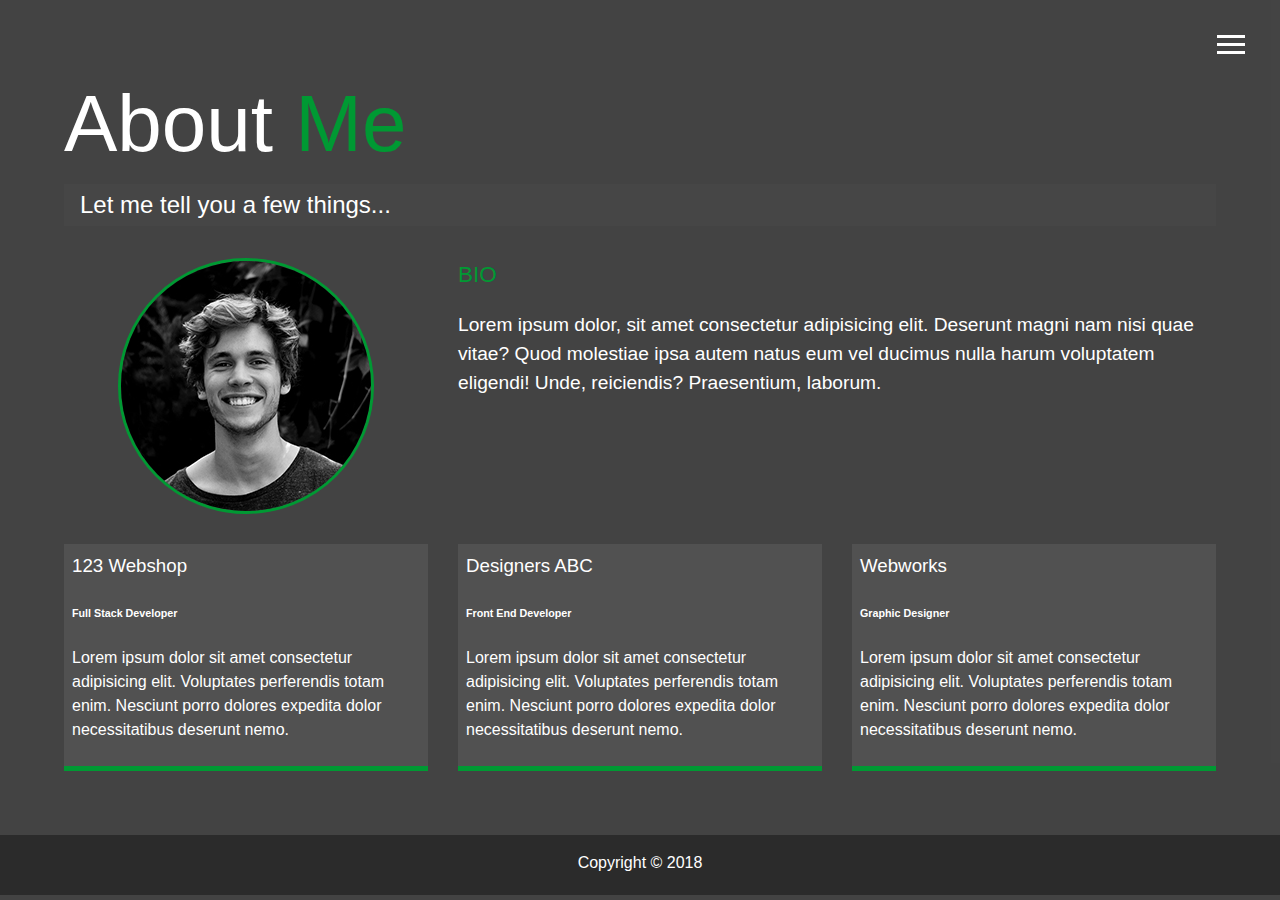
==== about.html @ 5fa17bba "New Commit" ====
<!DOCTYPE html>
<html lang="en">

<head>
  <meta charset="UTF-8">
  <meta name="viewport" content="width=device-width, initial-scale=1.0">
  <meta http-equiv="X-UA-Compatible" content="ie=edge">
  <link rel="stylesheet" href="https://use.fontawesome.com/releases/v5.2.0/css/all.css" integrity="sha384-hWVjflwFxL6sNzntih27bfxkr27PmbbK/iSvJ+a4+0owXq79v+lsFkW54bOGbiDQ"
    crossorigin="anonymous">

  <link rel="stylesheet" href="css/main.css">
  <title>About Me</title>
</head>

<body>
  <header>
    <div class="menu-btn">
      <div class="btn-line"></div>
      <div class="btn-line"></div>
      <div class="btn-line"></div>
    </div>

    <nav class="menu">
      <div class="menu-branding">
        <div class="portrait"></div>
      </div>
      <ul class="menu-nav">
        <li class="nav-item">
          <a href="index.html" class="nav-link">
            Home
          </a>
        </li>
        <li class="nav-item current">
          <a href="about.html" class="nav-link">
            About Me
          </a>
        </li>
        <li class="nav-item">
          <a href="work.html" class="nav-link">
            My Work
          </a>
        </li>
        <li class="nav-item">
          <a href="contact.html" class="nav-link">
            How To Reach Me
          </a>
        </li>
      </ul>
    </nav>
  </header>

  <main id="about">
    <h1 class="lg-heading">
      About
      <span class="text-secondary">Me</span>
    </h1>
    <h2 class="sm-heading">
      Let me tell you a few things...
    </h2>
    <div class="about-info">
      <img src="img/portrait.jpg" alt="John Doe" class="bio-image">

      <div class="bio">
        <h3 class="text-secondary">BIO</h3>
        <p>Lorem ipsum dolor, sit amet consectetur adipisicing elit. Deserunt magni nam nisi quae vitae? Quod molestiae ipsa
          autem natus eum vel ducimus nulla harum voluptatem eligendi! Unde, reiciendis? Praesentium, laborum.</p>
      </div>

      <div class="job job-1">
        <h3>123 Webshop</h3>
        <h6>Full Stack Developer</h6>
        <p>Lorem ipsum dolor sit amet consectetur adipisicing elit. Voluptates perferendis totam enim. Nesciunt porro dolores
          expedita dolor necessitatibus deserunt nemo.</p>
      </div>

      <div class="job job-2">
        <h3>Designers ABC</h3>
        <h6>Front End Developer</h6>
        <p>Lorem ipsum dolor sit amet consectetur adipisicing elit. Voluptates perferendis totam enim. Nesciunt porro dolores
          expedita dolor necessitatibus deserunt nemo.</p>
      </div>

      <div class="job job-3">
        <h3>Webworks</h3>
        <h6>Graphic Designer</h6>
        <p>Lorem ipsum dolor sit amet consectetur adipisicing elit. Voluptates perferendis totam enim. Nesciunt porro dolores
          expedita dolor necessitatibus deserunt nemo.</p>
      </div>
    </div>
  </main>

  <footer id="main-footer">
    Copyright &copy; 2018
  </footer>

  <script src="js/main.js"></script>
</body>

</html>
---- css/main.css ----
.menu-btn {
  position: absolute;
  z-index: 3;
  right: 35px;
  top: 35px;
  cursor: pointer;
  transition: all 0.5s ease-out; }
  .menu-btn .btn-line {
    width: 28px;
    height: 3px;
    margin: 0 0 5px 0;
    background: #fff;
    transition: all 0.5s ease-out; }
  .menu-btn.close {
    transform: rotate(180deg); }
    .menu-btn.close .btn-line:nth-child(1) {
      transform: rotate(45deg) translate(5px, 5px); }
    .menu-btn.close .btn-line:nth-child(2) {
      opacity: 0; }
    .menu-btn.close .btn-line:nth-child(3) {
      transform: rotate(-45deg) translate(7px, -6px); }

.menu {
  position: fixed;
  width: 100%;
  opacity: 0.9;
  top: 0;
  visibility: hidden; }
  .menu.show {
    visibility: visible; }
  .menu-branding, .menu-nav {
    display: flex;
    flex-flow: column wrap;
    align-items: center;
    justify-content: center;
    width: 50%;
    height: 100vh;
    float: left;
    overflow: hidden; }
  .menu-nav {
    padding: 0;
    margin: 0;
    background: black;
    opacity: 0.5;
    list-style: none;
    transform: translate3d(0, -100%, 0);
    transition: all 0.5s ease-out; }
    .menu-nav.show {
      transform: translate3d(0, 0, 0); }
  .menu-branding {
    background: #444;
    transform: translate3d(0, 100%, 0);
    transition: all 0.5s ease-out; }
    .menu-branding.show {
      transform: translate3d(0, 0, 0); }
    .menu-branding .portrait {
      width: 250px;
      height: 250px;
      background: url("../img/portrait.jpg");
      border-radius: 50%;
      border: solid 3px #009933; }
  .menu .nav-item {
    transform: translate3d(600px, 0, 0);
    transition: all 0.5s ease-out; }
    .menu .nav-item.show {
      transform: translate3d(0, 0, 0); }
    .menu .nav-item.current > a {
      color: #009933; }
  .menu .nav-link {
    display: inline-block;
    position: relative;
    font-size: 30px;
    text-transform: uppercase;
    padding: 0.5rem 0;
    font-weight: 300;
    color: #fff;
    text-decoration: none;
    transition: all 0.5s ease-out; }
    .menu .nav-link:hover {
      color: #009933; }

.nav-item:nth-child(1) {
  transition-delay: 0.2s; }

.nav-item:nth-child(2) {
  transition-delay: 0.4s; }

.nav-item:nth-child(3) {
  transition-delay: 0.6s; }

.nav-item:nth-child(4) {
  transition-delay: 0.8s; }

* {
  box-sizing: border-box; }

body {
  background: #444;
  color: #fff;
  height: 100%;
  margin: 0;
  font-family: 'Segoe UI', Tahoma, Geneva, Verdana, sans-serif;
  line-height: 1.5; }
  body#bg-img {
    background: url(../img/background.jpg);
    background-attachment: fixed;
    background-size: cover; }
  body:after {
    content: '';
    position: absolute;
    top: 0;
    right: 0;
    width: 100%;
    height: 100%;
    z-index: -1;
    background: rgba(68, 68, 68, 0.9); }

h1, h2, h3 {
  margin: 0;
  font-weight: 400; }
  h1.lg-heading, h2.lg-heading, h3.lg-heading {
    font-size: 5rem; }
  h1.sm-heading, h2.sm-heading, h3.sm-heading {
    margin-bottom: 2rem;
    padding: 0.2rem 1rem;
    background: rgba(73, 73, 73, 0.5); }

a {
  color: #2718fc;
  text-decoration: none; }

header {
  position: fixed;
  z-index: 2;
  width: 100%; }

.text-secondary {
  color: #009933; }

main {
  padding: 4rem;
  min-height: calc(100vh-60px); }
  main .icons {
    margin-top: 1rem; }
    main .icons a {
      padding: 0.4rem; }
      main .icons a:hover {
        color: #009933;
        transition: all 0.5s ease-out; }
  main#home {
    overflow: hidden; }
    main#home h1 {
      margin-top: 20vh; }

.about-info {
  display: grid;
  grid-gap: 30px;
  grid-template-areas: 'bioimage bio bio' 'job1 job2 job3';
  grid-template-columns: repeat(3, 1fr); }
  .about-info .bio-image {
    grid-area: bioimage;
    margin: auto;
    border-radius: 50%;
    border: #009933 3px solid; }
  .about-info .bio {
    grid-area: bio;
    font-size: 1.2rem; }
  .about-info .job-1 {
    grid-area: job1; }
  .about-info .job-2 {
    grid-area: job2; }
  .about-info .job-3 {
    grid-area: job3; }
  .about-info .job {
    background: #515151;
    padding: 0.5rem;
    border-bottom: #009933 5px solid; }

.projects {
  display: grid;
  grid-gap: 0.7rem;
  grid-template-columns: repeat(3, 1fr); }
  .projects img {
    width: 100%;
    border: 3px #fff solid; }
    .projects img:hover {
      opacity: 0.5;
      border-color: #009933;
      transition: all 0.5s ease-out; }

.boxes {
  display: flex;
  flex-wrap: wrap;
  justify-content: space-evenly;
  align-items: center;
  margin-top: 1rem; }
  .boxes div {
    font-size: 2rem;
    border: 3px #fff solid;
    padding: 1.5rem 2.5rem;
    margin-bottom: 3rem;
    transition: all 0.5s ease-out; }
    .boxes div:hover {
      padding: 0.5rem 1.5rem;
      background: #009933;
      color: #fff; }
      .boxes div:hover span {
        color: #fff; }

.btn, .btn-dark, .btn-light {
  display: block;
  padding: 0.5rem 1rem;
  border: 0;
  margin-bottom: 0.3rem; }
  .btn:hover, .btn-dark:hover, .btn-light:hover {
    background: #009933;
    color: #fff; }

.btn-dark {
  background: black;
  color: #fff; }

.btn-light {
  background: #c4c4c4;
  color: #333; }

#main-footer {
  text-align: center;
  padding: 1rem;
  background: #2b2b2b;
  color: #fff;
  height: 60px; }

@media screen and (min-width: 1171px) {
  .projects {
    grid-template-columns: repeat(4, 1fr); } }

@media screen and (min-width: 769px) and (max-width: 1170px) {
  .projects {
    grid-template-columns: repeat(3, 1fr); } }

@media screen and (max-width: 768px) {
  main {
    align-items: center;
    text-align: center; }
    main .lg-heading {
      line-height: 1;
      margin-bottom: 1rem; }
  ul.menu-nav,
  div.menu-branding {
    float: none;
    width: 100%;
    min-height: 0; }
    ul.menu-nav.show,
    div.menu-branding.show {
      transform: translate3d(0, 0, 0); }
  .menu-nav {
    height: 75vh;
    transform: translate3d(-100%, 0, 0);
    font-size: 24px; }
  .menu-branding {
    height: 25vh;
    transform: translate3d(100%, 0, 0); }
    .menu-branding .portrait {
      background: url("../img/portrait_small.jpg");
      width: 150px;
      height: 150px; }
  .about-info {
    grid-template-areas: 'bioimage' 'bio' 'job1' 'job2' 'job3';
    grid-template-columns: 1fr; }
  .projects {
    grid-template-columns: repeat(2, 1fr); } }

@media screen and (max-width: 500px) {
  main {
    padding: 2rem; }
    main #home h1 {
      margin-top: 10vh; }
    main .lg-heading {
      margin-top: 1rem;
      font-size: 5rem; }
  .projects {
    grid-template-columns: 1fr; } }
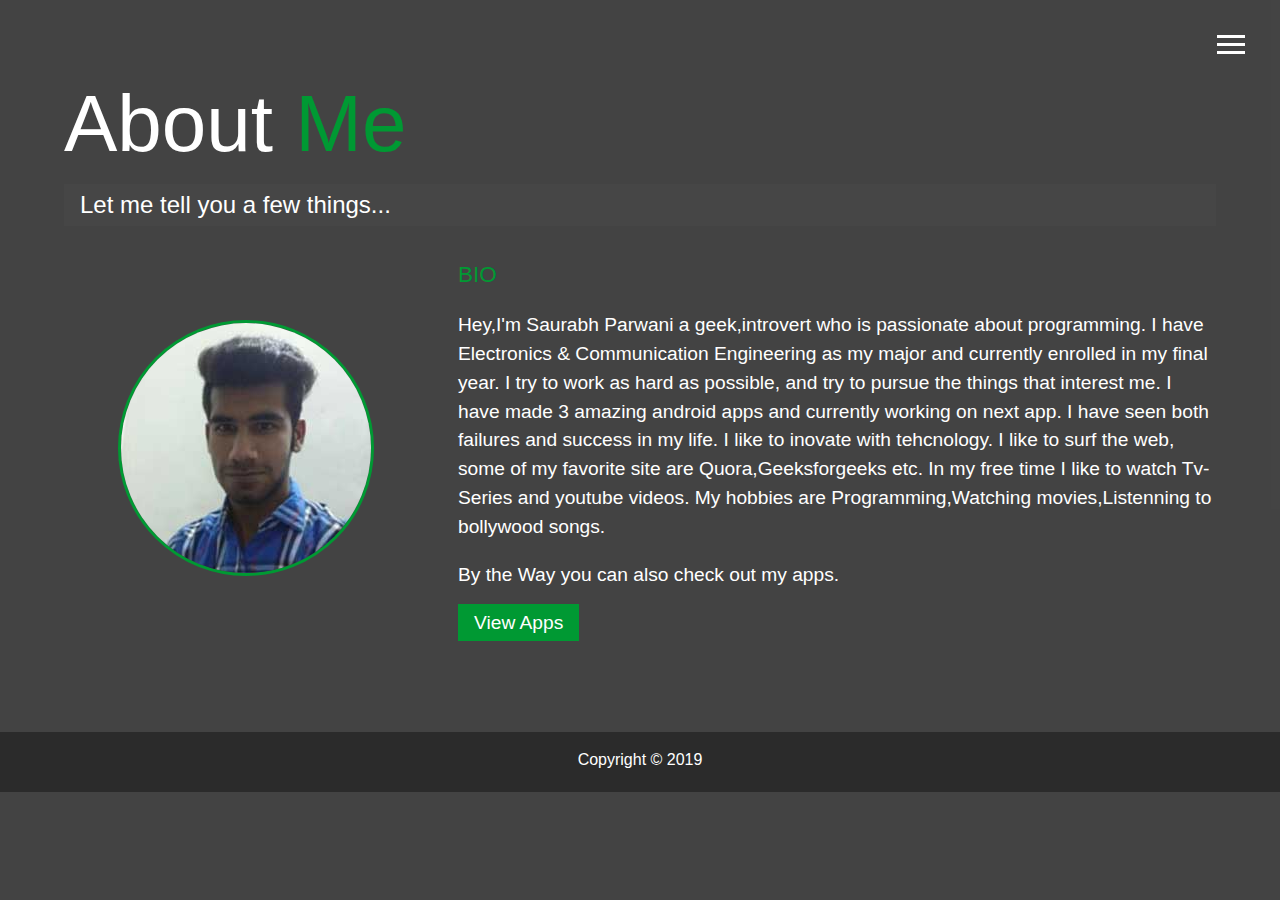
==== commit 5655f202: "Second Commit" ====
--- a/about.html
+++ b/about.html
@@ -1,99 +1,80 @@
-<!DOCTYPE html>
-<html lang="en">
-
-<head>
-  <meta charset="UTF-8">
-  <meta name="viewport" content="width=device-width, initial-scale=1.0">
-  <meta http-equiv="X-UA-Compatible" content="ie=edge">
-  <link rel="stylesheet" href="https://use.fontawesome.com/releases/v5.2.0/css/all.css" integrity="sha384-hWVjflwFxL6sNzntih27bfxkr27PmbbK/iSvJ+a4+0owXq79v+lsFkW54bOGbiDQ"
-    crossorigin="anonymous">
-
-  <link rel="stylesheet" href="css/main.css">
-  <title>About Me</title>
-</head>
-
-<body>
-  <header>
-    <div class="menu-btn">
-      <div class="btn-line"></div>
-      <div class="btn-line"></div>
-      <div class="btn-line"></div>
-    </div>
-
-    <nav class="menu">
-      <div class="menu-branding">
-        <div class="portrait"></div>
-      </div>
-      <ul class="menu-nav">
-        <li class="nav-item">
-          <a href="index.html" class="nav-link">
-            Home
-          </a>
-        </li>
-        <li class="nav-item current">
-          <a href="about.html" class="nav-link">
-            About Me
-          </a>
-        </li>
-        <li class="nav-item">
-          <a href="work.html" class="nav-link">
-            My Work
-          </a>
-        </li>
-        <li class="nav-item">
-          <a href="contact.html" class="nav-link">
-            How To Reach Me
-          </a>
-        </li>
-      </ul>
-    </nav>
-  </header>
-
-  <main id="about">
-    <h1 class="lg-heading">
-      About
-      <span class="text-secondary">Me</span>
-    </h1>
-    <h2 class="sm-heading">
-      Let me tell you a few things...
-    </h2>
-    <div class="about-info">
-      <img src="img/portrait.jpg" alt="John Doe" class="bio-image">
-
-      <div class="bio">
-        <h3 class="text-secondary">BIO</h3>
-        <p>Lorem ipsum dolor, sit amet consectetur adipisicing elit. Deserunt magni nam nisi quae vitae? Quod molestiae ipsa
-          autem natus eum vel ducimus nulla harum voluptatem eligendi! Unde, reiciendis? Praesentium, laborum.</p>
-      </div>
-
-      <div class="job job-1">
-        <h3>123 Webshop</h3>
-        <h6>Full Stack Developer</h6>
-        <p>Lorem ipsum dolor sit amet consectetur adipisicing elit. Voluptates perferendis totam enim. Nesciunt porro dolores
-          expedita dolor necessitatibus deserunt nemo.</p>
-      </div>
-
-      <div class="job job-2">
-        <h3>Designers ABC</h3>
-        <h6>Front End Developer</h6>
-        <p>Lorem ipsum dolor sit amet consectetur adipisicing elit. Voluptates perferendis totam enim. Nesciunt porro dolores
-          expedita dolor necessitatibus deserunt nemo.</p>
-      </div>
-
-      <div class="job job-3">
-        <h3>Webworks</h3>
-        <h6>Graphic Designer</h6>
-        <p>Lorem ipsum dolor sit amet consectetur adipisicing elit. Voluptates perferendis totam enim. Nesciunt porro dolores
-          expedita dolor necessitatibus deserunt nemo.</p>
-      </div>
-    </div>
-  </main>
-
-  <footer id="main-footer">
-    Copyright &copy; 2018
-  </footer>
-
-  <script src="js/main.js"></script>
-</body>
-
-</html>
+<!DOCTYPE html>
+<html lang="en">
+
+<head>
+  <meta charset="UTF-8">
+  <meta name="viewport" content="width=device-width, initial-scale=1.0">
+  <meta http-equiv="X-UA-Compatible" content="ie=edge">
+  <link rel="stylesheet" href="https://use.fontawesome.com/releases/v5.2.0/css/all.css" integrity="sha384-hWVjflwFxL6sNzntih27bfxkr27PmbbK/iSvJ+a4+0owXq79v+lsFkW54bOGbiDQ"
+    crossorigin="anonymous">
+
+  <link rel="stylesheet" href="css/main.css">
+  <title>About Me</title>
+</head>
+
+<body>
+  <header>
+    <div class="menu-btn">
+      <div class="btn-line"></div>
+      <div class="btn-line"></div>
+      <div class="btn-line"></div>
+    </div>
+
+    <nav class="menu">
+      <div class="menu-branding">
+        <div class="portrait"></div>
+      </div>
+      <ul class="menu-nav">
+        <li class="nav-item">
+          <a href="index.html" class="nav-link">
+            Home
+          </a>
+        </li>
+        <li class="nav-item current">
+          <a href="about.html" class="nav-link">
+            About Me
+          </a>
+        </li>
+        <li class="nav-item">
+          <a href="work.html" class="nav-link">
+            My Work
+          </a>
+        </li>
+        <li class="nav-item">
+          <a href="contact.html" class="nav-link">
+            How To Reach Me
+          </a>
+        </li>
+      </ul>
+    </nav>
+  </header>
+
+  <main id="about">
+    <h1 class="lg-heading">
+      About
+      <span class="text-secondary">Me</span>
+    </h1>
+    <h2 class="sm-heading">
+      Let me tell you a few things...
+    </h2>
+    <div class="about-info">
+      <img src="img/portrait.jpg" alt="John Doe" class="bio-image">
+
+      <div class="bio">
+        <h3 class="text-secondary">BIO</h3>
+        <p>Hey,I'm Saurabh Parwani a geek,introvert who is passionate about programming. I have Electronics & Communication Engineering as my major and currently enrolled in my final year. I try to work as hard as possible, and try to pursue the things that interest me. I have made 3 amazing android apps and currently working on next app. I have seen both failures and success in my life. I like to inovate with tehcnology. I like to surf the web, some of my
+        favorite site are Quora,Geeksforgeeks etc. In my free time I like to watch Tv-Series and youtube videos. My hobbies are Programming,Watching movies,Listenning to bollywood songs.</p>
+        <p>By the Way you can also check out my apps.</p>
+        <a href="https://play.google.com/store/apps/developer?id=TechSP" class="appclass" target="_blank">View Apps</a>
+      </div>
+    </div>
+  </main>
+
+  <footer id="main-footer">
+    Copyright &copy; 2019
+  </footer>
+
+  <script src="js/main.js"></script>
+</body>
+
+</html>
--- a/css/main.css
+++ b/css/main.css
@@ -126,7 +126,7 @@
     background: rgba(73, 73, 73, 0.5); }
 
 a {
-  color: #2718fc;
+  color: #ffffff;
   text-decoration: none; }
 
 header {
@@ -155,7 +155,7 @@
 .about-info {
   display: grid;
   grid-gap: 30px;
-  grid-template-areas: 'bioimage bio bio'+  grid-template-areas: 'bioimage bio bio'
  'job1 job2 job3';
   grid-template-columns: repeat(3, 1fr); }
   .about-info .bio-image {
@@ -224,7 +224,12 @@
 .btn-light {
   background: #c4c4c4;
   color: #333; }
-
+.appclass{
+  background: #009933;
+  color: #fff;
+  padding: 0.5rem 1rem;
+  border: 0;
+}
 #main-footer {
   text-align: center;
   padding: 1rem;
@@ -267,10 +272,10 @@
       width: 150px;
       height: 150px; }
   .about-info {
-    grid-template-areas: 'bioimage'- 'bio'- 'job1'- 'job2'+    grid-template-areas: 'bioimage'
+ 'bio'
+ 'job1'
+ 'job2'
  'job3';
     grid-template-columns: 1fr; }
   .projects {
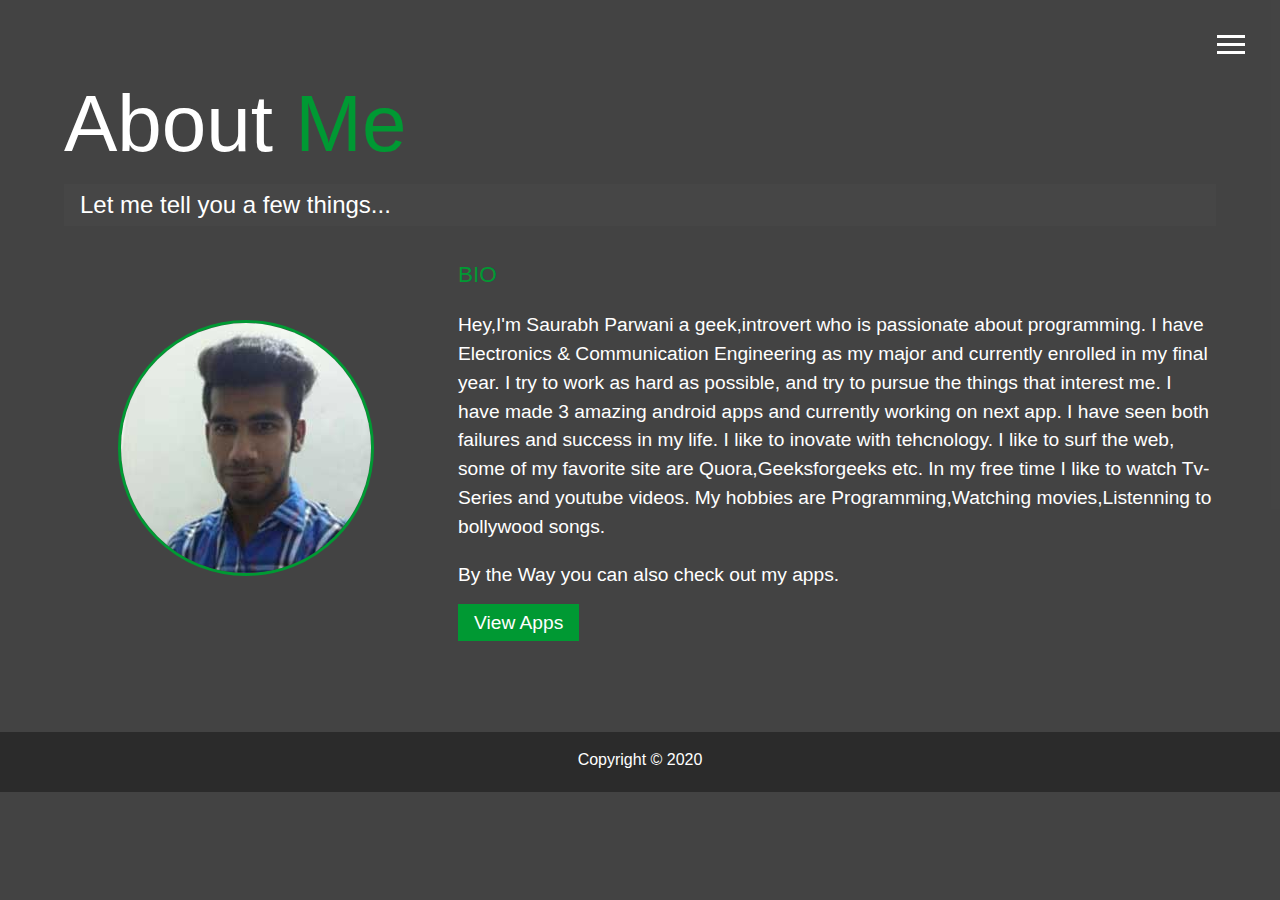
==== commit 25eb70f8: "Update about.html" ====
--- a/about.html
+++ b/about.html
@@ -71,7 +71,7 @@
   </main>
 
   <footer id="main-footer">
-    Copyright &copy; 2019
+    Copyright &copy; 2020
   </footer>
 
   <script src="js/main.js"></script>
